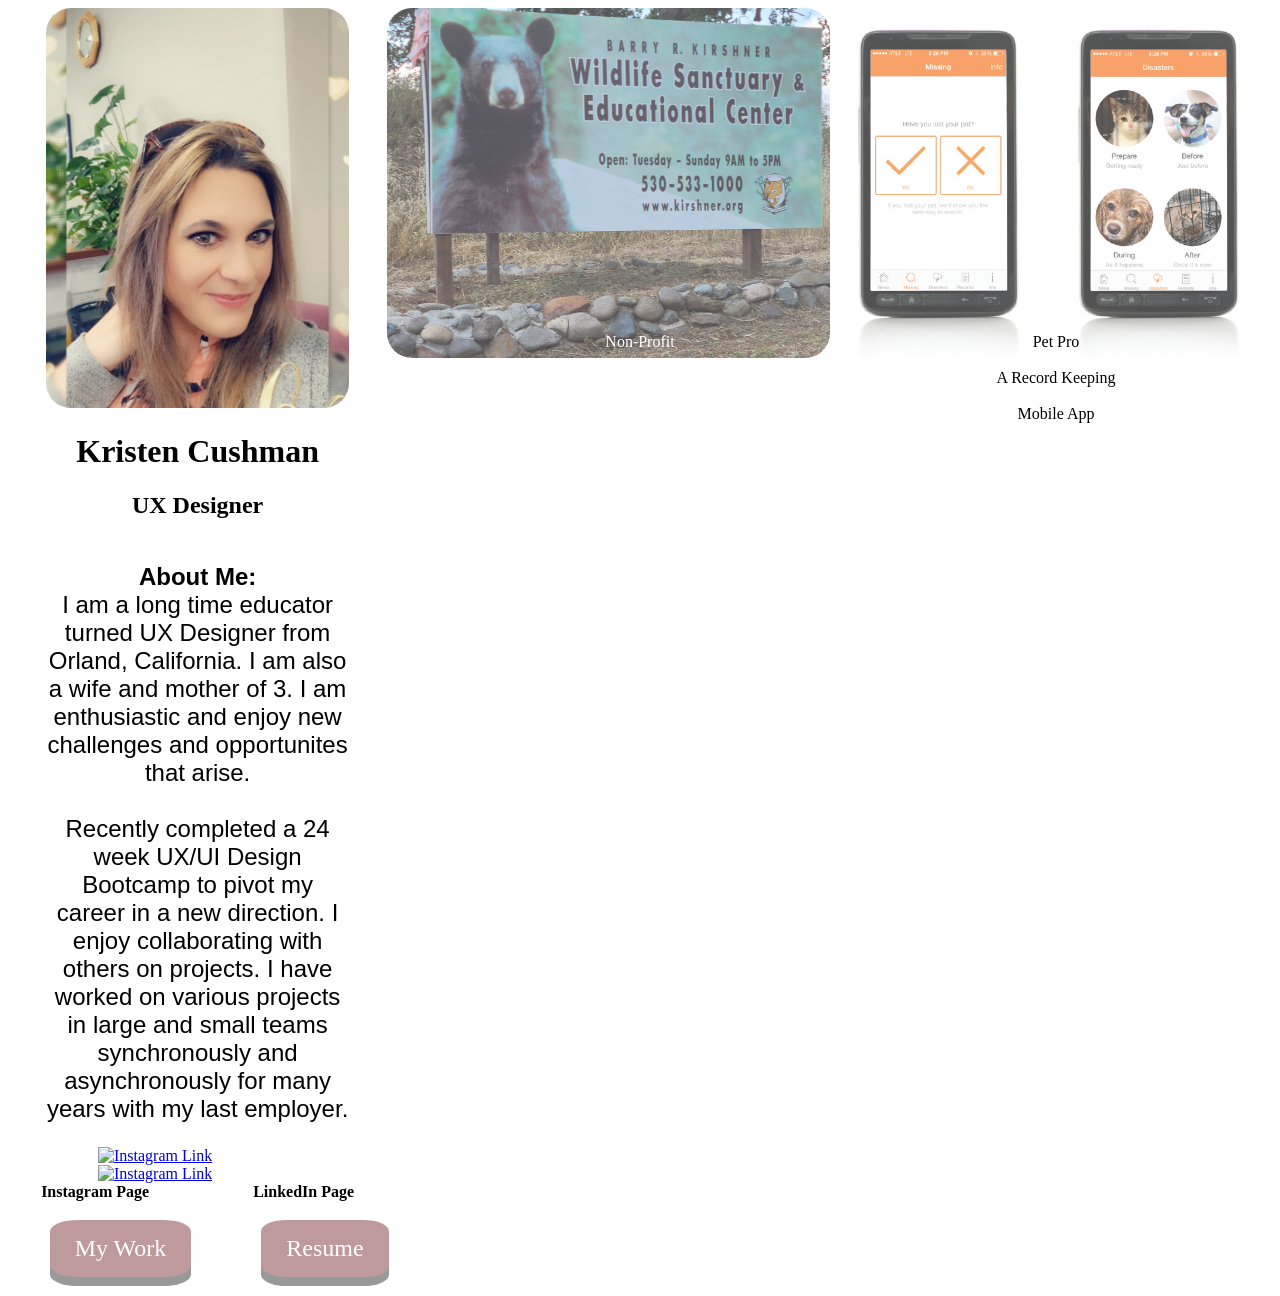
==== index.html @ aace5e81 "jquery event listener-not yet" ====
<!DOCTYPE html>
<html>
<head>
	
<link rel="preconnect" href="https://fonts.googleapis.com">
<link rel="preconnect" href="https://fonts.gstatic.com" crossorigin>
<link href="https://fonts.googleapis.com/css2?family=Arimo:ital@1&family=Kdam+Thmor+Pro&family=Kite+One&family=Lato:ital,wght@1,300&family=Oswald:wght@500&family=Roboto+Slab:wght@200&family=Source+Serif+4:opsz,wght@8..60,300&display=swap" rel="stylesheet">	<link rel="stylesheet" href="CSS/homepage-styles.css">
</head>

<body>
	<script src="js/index.js"></script>
	<sec>
		
		<div class="sidebarSection">
			<div class="imageSidebar">
				<img id="mypic" src="images/mepic.jpg" alt="profile-picture">
				<h1>Kristen Cushman</h1>
				<h2>UX Designer</h2>
			</div>
			<div id="rightContent">
				<p><b>About Me:</b><br>
				I am a long time educator turned UX Designer from Orland, California. I am also a wife and mother of 3. I am enthusiastic and enjoy new challenges and opportunites that arise. <br><br>
				Recently completed a 24 week UX/UI Design Bootcamp to pivot my career in a new direction.  I enjoy collaborating with others on projects.  I have worked on various projects in large and small teams synchronously and asynchronously for many years with my last employer.</p>
			</div>
			<div>
				<a href="https://www.instagram.com/k.cushman39/"><img id="media" src="https://upload.wikimedia.org/wikipedia/commons/thumb/a/a5/Instagram_icon.png/900px-Instagram_icon.png?20200512141346" alt="Instagram Link"></a> &nbsp;&nbsp;&nbsp;&nbsp;&nbsp;&nbsp;&nbsp;&nbsp;&nbsp;&nbsp;&nbsp;&nbsp;&nbsp;&nbsp;&nbsp;&nbsp;&nbsp;&nbsp;&nbsp;&nbsp;&nbsp;&nbsp;&nbsp;&nbsp;&nbsp;&nbsp;&nbsp;&nbsp;&nbsp;&nbsp;&nbsp;&nbsp;&nbsp;&nbsp;&nbsp;&nbsp;&nbsp;&nbsp;<!--link to instagram page-->
				<a href="https://www.linkedin.com/in/kristen-cushman-410895236?lipi=urn%3Ali%3Apage%3Ad_flagship3_profile_view_base_contact_details%3BlLgEe5DuSpuYx0Uw%2FM4%2BTw%3D%3D"><img id="media" src="https://s.yimg.com/fz/api/res/1.2/oPmnuoHGZwDmud64pDGAcQ--~C/YXBwaWQ9c3JjaGRkO2ZpPWZpdDtoPTI0MDtxPTgwO3c9MjQw/https://s.yimg.com/zb/imgv1/051c505f-dc29-3303-81b2-5828c6e3b2e2/t_500x300" alt="Instagram Link"></a> <!--link to instagram page-->
			</div>
			
			<div class="socialMedia">
				<div class="socialMediaContent"></div>

					<div class="links"><b>Instagram Page</b></div> &nbsp;&nbsp;&nbsp;&nbsp;&nbsp;&nbsp;&nbsp;&nbsp;&nbsp;&nbsp;&nbsp;&nbsp;&nbsp;&nbsp;&nbsp;&nbsp;&nbsp;&nbsp;&nbsp;&nbsp;&nbsp;&nbsp;&nbsp;&nbsp;
					<a href="https://www.instagram.com/k.cushman39/"></a>
					<div class="links"><b>LinkedIn Page</b></div>
						
				</div>
				<div class= "button">My Work</div> &nbsp; &nbsp;&nbsp;&nbsp;&nbsp; <!--link to projects-->
				<div class="button">Resume</div> <!--link to resume-->
				
			</div>
		</div>
	</sec>
	<sec>
		<div class="portfolioProjects">
			<div class="projectBloc">
				<img id="kirshersPic" src="images/kirshers.jpg" alt="image-of-a-bear">
				<div class="centered1 centered">Non-Profit</div>
				<div class="centered2 centered">Kirshner's Wildlife Sanctuary </div>
				<div class="centered3 centered"> Web Redesign</div>
			</div>
			<div class="projectBloc">
				<img id="mobile" src="images/mobile.png" alt="mobile-application">
				 <div class="centered4 centered">Pet Pro</div>
				 <div class="centered5 centered">A Record Keeping </div>
				 <div class="centered6 centered"> Mobile App</div>
			</div>
		</div>
		<!--<div class="portfolioProjects">
			<div class="projectBloc">
				<img id="kirshersPic" src="images/kirshers.jpg" alt="image-of-a-bear">
				<p>Non-Profit Kirshner's Wildlife Sanctuary Web Redesign</p>
			</div>
			<div class="projectBloc">
				<img id="mobile" src="images/mobile.png" alt="mobile-application">
			 	<p>Pet Pro A Record Keeping Mobile App</p>
			</div>
		</div>-->
	</sec>
<br>

</body>

</html>
---- CSS/homepage-styles.css ----
/*Homepage-styles*/

#heart {
    width: 5%;
    height: auto;
}

#mypic {
    width: 80%;
    height: 400px;
    object-fit: cover;
    border-radius: 25px;
}

.sidebarSection {
     column-gap: normal;
    }

#kirshersPic {
    width: 100%;
    height: 350px;
    object-fit: cover;
    opacity: .7;
    border-radius: 25px;
}

.portfolioProjects{
    column-gap: normal;
}
.centered {
    font-family: "Lucida Handwriting"; 
}

.centered1 {
    position: absolute;
    top: 38%;
    left: 50%;
    transform: translate(-50%, -50%);
    margin-bottom: 25%;
    color: white;
    padding: 1%;
}

.centered2 {
    position: absolute;
    top: 42%;
    left: 50%;
    transform: translate(-50%, -50%);
    margin-bottom: 25%;
    color: white;
    padding: 1%;
}

.centered3 {
    position: absolute;
    top: 46%;
    left: 50%;
    transform: translate(-50%, -50%);
    margin-bottom: 25%;
    color: white;
    padding: 1%;
}

#linkedIn {
    width: 5%;
    height: auto;
}

#containerGrid-1 {
    display: grid;
    flex-direction: row;
    grid-template-rows: 1fr 1fr;
    grid-template-columns: 1fr 1fr;
    grid-template-areas:
        "topRow""leftSidebar""rightContent";
   
}

#containerGrid-2 {
    display: grid;
    flex-direction: row;
    grid-template-rows: 1fr 1fr;
    grid-template-columns: 1fr 1fr;
    grid-template-areas:
        "topRow""leftSidebar""rightContent";
}

.flexContainer {
    display: flex;
}

#topRow {
    display: flex 100%;
    grid-area: topRow;
}

#leftSidebar {
    grid-area: leftSidebar 100%;
}

#rightContent {
    padding: 0px;
    width: 80%;
    display: flex;
    margin: auto;
    text-align: center;
    justify-content:center;
    font-size: 24px;
    font-family: 'Gill Sans', 'Gill Sans MT', Calibri, 'Trebuchet MS', sans-serif;

}

.sidebarSection {
    float: left;
    width: 30%;
}

.imageSidebar {
    font-family: "Lucida Handwriting";
    text-align: center;
}

.socialMedia {
    margin: auto;
    text-align: center;
}

.socialMediaContent {
    text-align-last:center;
    display: absolute;
    flex: 30%;
}
.links {
    border: none;
    text-align: center;
    text-decoration:wavy;
    display: inline-block;
    font-size: 16px; 
    position: relative;
    left: 0px;
    transition: transform .2s;
}
.links:hover {
        -ms-transform: scale(1.5); 
        -webkit-transform: scale(1.5);
        transform: scale(1.5);
}

#media {
    border: none;
    width: 13%;
    height: 13%;
    text-align: justify;
  
    display: inline block;
    justify-content: center;
    position: relative;
    left: 90px;
    cursor: pointer;
    transition: transform .2s;
    }

    #media:hover {box-shadow:10px 10px 5px #666;
        -ms-transform: scale(1.5);
    -webkit-transform: scale(1.5); 
    transform: scale(1.5);
    }
      
    #media:active {
        background-color: #D5BFB2;
        transform: translateY(4px);
    }
    

.button {
    margin: auto;
    background-color: #BE9A9C; 
    border: none;
    color: white;
    padding: 15px 25px;
    text-align: center;
    text-decoration:wavy;
    display: inline-block;
    font-size: 16px; 
    border-radius: 20%;
    position: relative;
    left: 6%;
}
.button {
    margin: 5%;
    display: inline-block;
    padding: 15px 25px;
    font-size: 24px;
    cursor: pointer;
    text-align: center;
    text-decoration: none;
    outline: none;
    color: #fff;
    background-color: #BE9A9C; 
    border: none;
    order-radius: 25px;
    box-shadow: 0 9px #999;
}
      
    .button:hover {background-color:#D5BFB2}
      
    .button:active {
        background-color: #D5BFB2;
        box-shadow: 0 5px #666;
        transform: translateY(4px);
}

.portfolioProjects {
    width: 70%;
    float: left;
    display: flex;
}

.projectBloc {
    width: 30%;
    height: 30%;
    flex: 50%;
    border-radius: 25%;
    }

    .centered4 {
        position: absolute;
        top: 38%;
        left: 82.5%;
        transform: translate(-50%, -50%);
        margin-bottom: 25%;
        color: black;
        padding: 1%;
    }
    
    .centered5 {
        position: absolute;
        top: 42%;
        left: 82.5%;
        transform: translate(-50%, -50%);
        margin-bottom: 25%;
        color: black;
        padding: 1%;
    }
    
    .centered6 {
        position: absolute;
        top: 46%;
        left: 82.5%;
        transform: translate(-50%, -50%);
        margin-bottom: 25%;
        color: black;
        padding: 1%;
}

#mobile {
    width: 100%;
    height: 350px;
    object-fit: cover;
    display: flex;
    margin: auto;
    text-align: center;
    justify-content:center;
    font-family: "Lucida Handwriting";
    opacity: .7;
    margin: .5;
    }




 @media screen and (max-width: 600px) 
    {
        .flex-container {
          flex-direction: column;
        } 
    }
    
    


/*head {
    background-image: url(../images/mepic.jpg);
    height: 250px;
    max-height: 500px;
    background-size: cover;
    background-repeat: no-repeat;
    background-position: bottom;


    background-color: E5E5E5;
    font-size: larger;
    font-family: Verdana, Geneva, Tahoma, sans-serif;
    position: left;
}
body {
    background-color: E5E5E5;

    color: #353738;
    font-size: 16px;
    font-family: 'Segoe UI', Tahoma, Geneva, Verdana, sans-serif;    text-align: left;
    margin: 5%;

    #mypic {
        height: 250px;
        max-height: 500px;
        background-size: cover;
        background-repeat: no-repeat;
        background-position: bottom;
        size: 25%;  
        position: :left;
        padding: auto;
    }

    .containerGrid {
        display: grid;
        grid-template-rows: 1fr 1fr 1fr;
        grid-template-columns: 1fr 1fr;
        grid-template-areas: "topRow leftSidebar rightContent";
        height: 500px
    }
    .topRow {
        grid-area: topRow;
    }
    .leftSidebar {
        grid-area: leftSidebar
    }
    .rightContent {
        grid-area: rightContent;
    }

    #kirshersPic {
        width: 35px !important;
       object-fit: cover;
        height: 1%;
}
    
    #mobile {
        float: left;
        size 15%}
        
    #linkedIn {
        size: 15%;
    }
}
*/
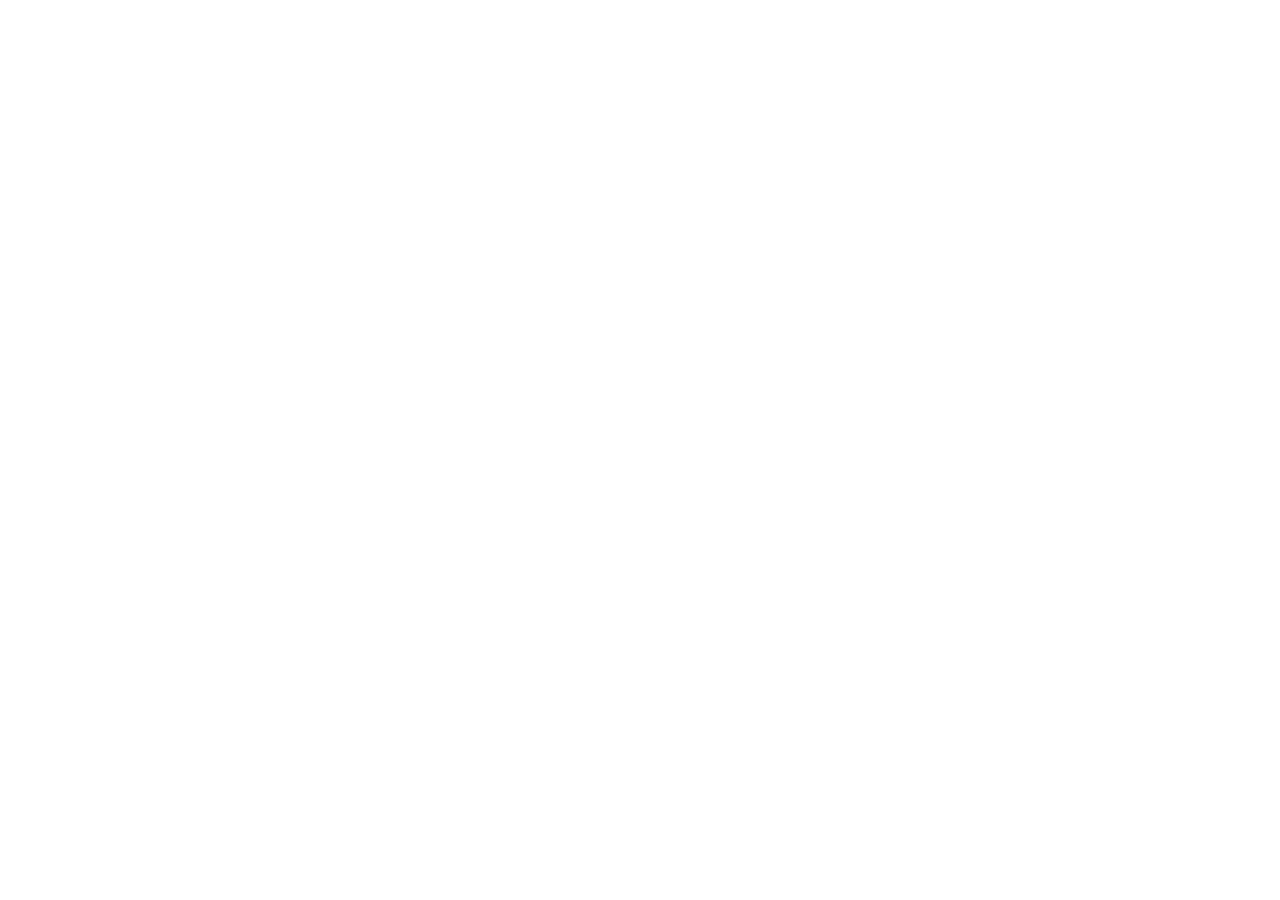
==== commit 13ec00d3: "troubleshooting working on it" ====
--- a/index.html
+++ b/index.html
@@ -5,10 +5,10 @@
 <link rel="preconnect" href="https://fonts.googleapis.com">
 <link rel="preconnect" href="https://fonts.gstatic.com" crossorigin>
 <link href="https://fonts.googleapis.com/css2?family=Arimo:ital@1&family=Kdam+Thmor+Pro&family=Kite+One&family=Lato:ital,wght@1,300&family=Oswald:wght@500&family=Roboto+Slab:wght@200&family=Source+Serif+4:opsz,wght@8..60,300&display=swap" rel="stylesheet">	<link rel="stylesheet" href="CSS/homepage-styles.css">
+
 </head>
 
 <body>
-	<script src="js/index.js"></script>
 	<sec>
 		
 		<div class="sidebarSection">
@@ -35,7 +35,7 @@
 					<div class="links"><b>LinkedIn Page</b></div>
 						
 				</div>
-				<div class= "button">My Work</div> &nbsp; &nbsp;&nbsp;&nbsp;&nbsp; <!--link to projects-->
+				<div class= "button btn1">My Work</div> &nbsp; &nbsp;&nbsp;&nbsp;&nbsp; <!--link to projects-->
 				<div class="button">Resume</div> <!--link to resume-->
 				
 			</div>
@@ -68,7 +68,8 @@
 		</div>-->
 	</sec>
 <br>
-
+<script src="https://code.jquery.com/jquery-3.6.0.min.js" integrity="sha256-/xUj+3OJU5yExlq6GSYGSHk7tPXikynS7ogEvDej/m4=" crossorigin="anonymous"></script>
+<script src="./index.js"></script>
 </body>
 
 </html>
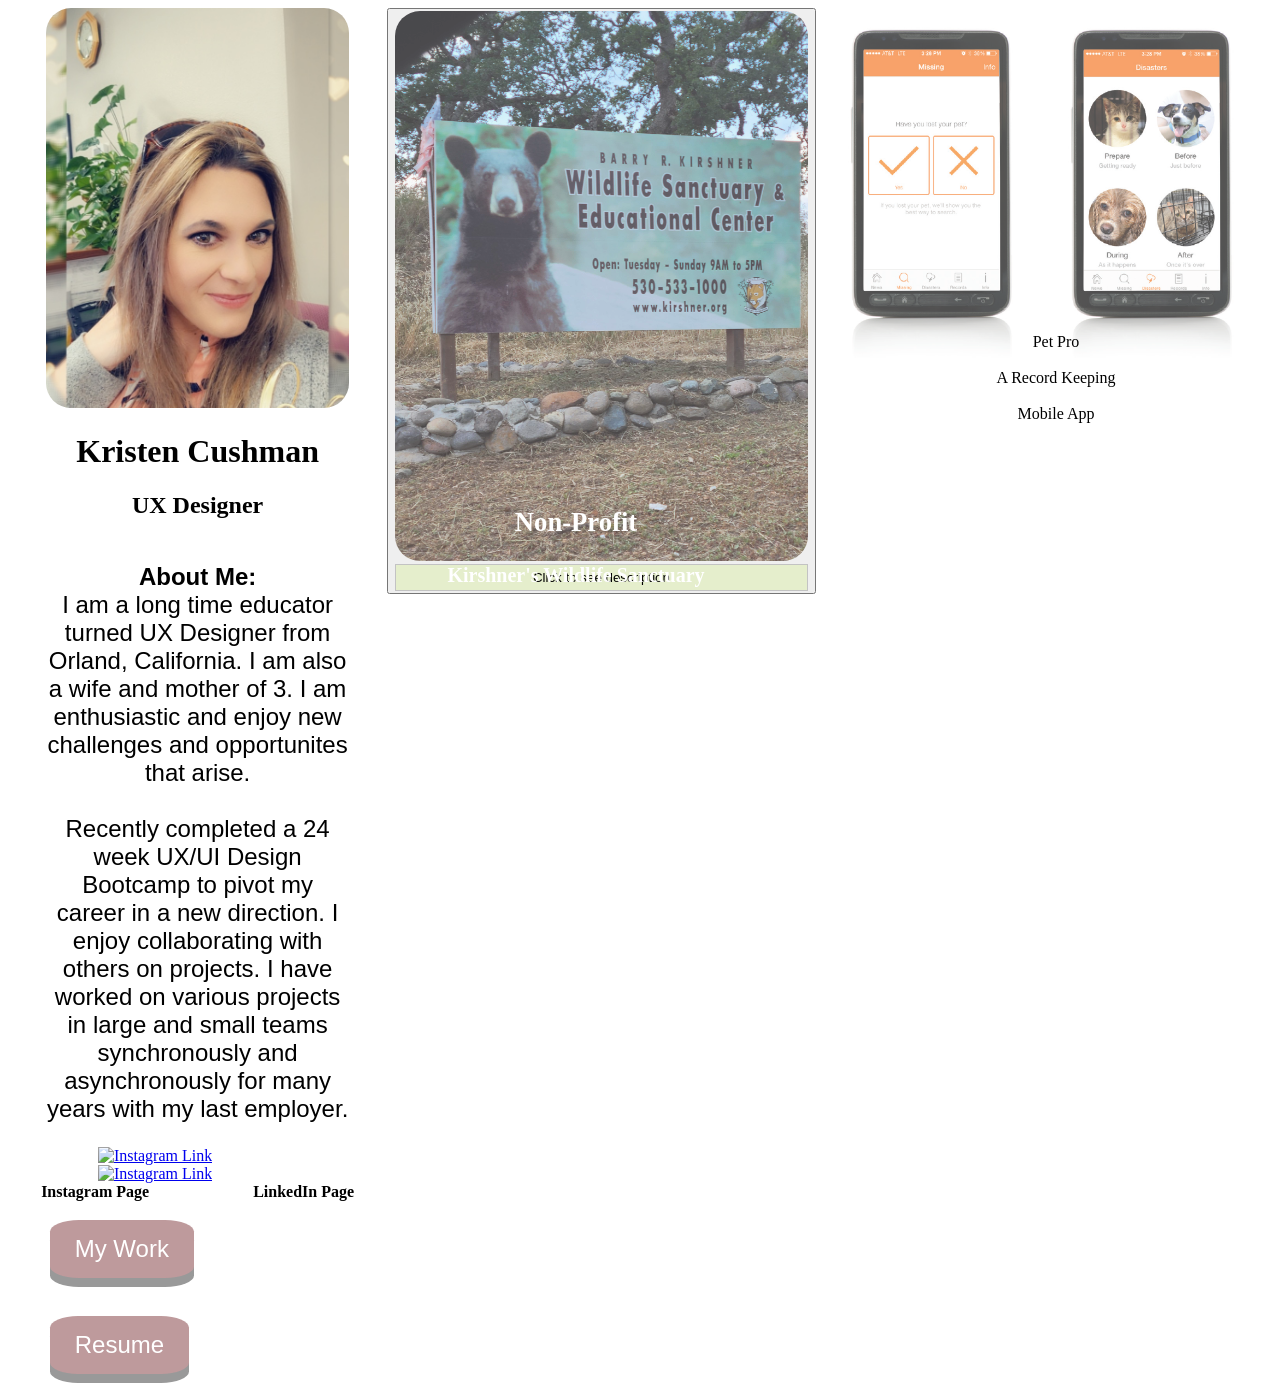
==== commit ac114301: "added an event listener kirshner's button slides down" ====
--- a/index.html
+++ b/index.html
@@ -5,7 +5,27 @@
 <link rel="preconnect" href="https://fonts.googleapis.com">
 <link rel="preconnect" href="https://fonts.gstatic.com" crossorigin>
 <link href="https://fonts.googleapis.com/css2?family=Arimo:ital@1&family=Kdam+Thmor+Pro&family=Kite+One&family=Lato:ital,wght@1,300&family=Oswald:wght@500&family=Roboto+Slab:wght@200&family=Source+Serif+4:opsz,wght@8..60,300&display=swap" rel="stylesheet">	<link rel="stylesheet" href="CSS/homepage-styles.css">
+<script src="https://ajax.googleapis.com/ajax/libs/jquery/3.6.0/jquery.min.js"></script>
+<script> 
+$(document).ready(function(){
+  $("#flip").click(function(){
+    $("#panel").slideDown("slow");
+  });
+});
+</script>
+<style> 
+#panel, #flip {
+  padding: 5px;
+  text-align: center;
+  background-color: #e5eecc;
+  border: solid 1px #c3c3c3;
+}
 
+#panel {
+  padding: 50px;
+  display: none;
+}
+</style>
 </head>
 
 <body>
@@ -35,20 +55,47 @@
 					<div class="links"><b>LinkedIn Page</b></div>
 						
 				</div>
-				<div class= "button btn1">My Work</div> &nbsp; &nbsp;&nbsp;&nbsp;&nbsp; <!--link to projects-->
-				<div class="button">Resume</div> <!--link to resume-->
+				<button class= "button btn1">My Work</button> &nbsp; &nbsp;&nbsp;&nbsp;&nbsp; <!--link to projects-->
+				<button class="button second">Resume</button> <!--link to resume-->
 				
 			</div>
 		</div>
 	</sec>
 	<sec>
 		<div class="portfolioProjects">
-			<div class="projectBloc">
+			<button>
 				<img id="kirshersPic" src="images/kirshers.jpg" alt="image-of-a-bear">
-				<div class="centered1 centered">Non-Profit</div>
-				<div class="centered2 centered">Kirshner's Wildlife Sanctuary </div>
-				<div class="centered3 centered"> Web Redesign</div>
-			</div>
+				<div class="centered1 centered"><h1>Non-Profit</h1></div>
+				<div class="centered2 centered"><h2>Kirshner's Wildlife Sanctuary</h2> </div>
+				<div class="centered3 centered"><h3>Web Redesign</h3></div>
+				<div id="flip">Click to see description</div>
+				<div id="panel">Kirshner's website redesign was a <br>group project designed to identify 
+					issues with the<br> current website and identify key components to make<br> user experiences 
+					more inviting and userfriendly</div>
+
+			</button>
+			<script src="https://ajax.googleapis.com/ajax/libs/jquery/3.6.0/jquery.min.js"></script>
+<script> 
+$(document).ready(function(){
+  $(".projectBloc").click(function(){
+    $(".projectBloc").slideDown("slow");
+  });
+});
+</script>
+<style> 
+
+#panel, #flip {
+  padding: 5px;
+  text-align: center;
+  background-color: #e5eecc;
+  border: solid 1px #c3c3c3;
+}
+
+#panel {
+  padding: 50px;
+  display: none;
+}
+</style>
 			<div class="projectBloc">
 				<img id="mobile" src="images/mobile.png" alt="mobile-application">
 				 <div class="centered4 centered">Pet Pro</div>
@@ -68,6 +115,7 @@
 		</div>-->
 	</sec>
 <br>
+<script src="https://ajax.googleapis.com/ajax/libs/jquery/3.6.0/jquery.min.js"></script>
 <script src="https://code.jquery.com/jquery-3.6.0.min.js" integrity="sha256-/xUj+3OJU5yExlq6GSYGSHk7tPXikynS7ogEvDej/m4=" crossorigin="anonymous"></script>
 <script src="./index.js"></script>
 </body>
--- a/CSS/homepage-styles.css
+++ b/CSS/homepage-styles.css
@@ -18,12 +18,14 @@
 
 #kirshersPic {
     width: 100%;
-    height: 350px;
+    height: 550px;
     object-fit: cover;
     opacity: .7;
     border-radius: 25px;
 }
-
+.button {
+    border-radius: 25px;
+}
 .portfolioProjects{
     column-gap: normal;
 }
@@ -33,8 +35,8 @@
 
 .centered1 {
     position: absolute;
-    top: 38%;
-    left: 50%;
+    top: 58%;
+    left: 45%;
     transform: translate(-50%, -50%);
     margin-bottom: 25%;
     color: white;
@@ -43,18 +45,19 @@
 
 .centered2 {
     position: absolute;
-    top: 42%;
-    left: 50%;
+    top: 64%;
+    left: 45%;
     transform: translate(-50%, -50%);
     margin-bottom: 25%;
     color: white;
     padding: 1%;
+    
 }
 
 .centered3 {
     position: absolute;
-    top: 46%;
-    left: 50%;
+    top: 68%;
+    left: 45%;
     transform: translate(-50%, -50%);
     margin-bottom: 25%;
     color: white;
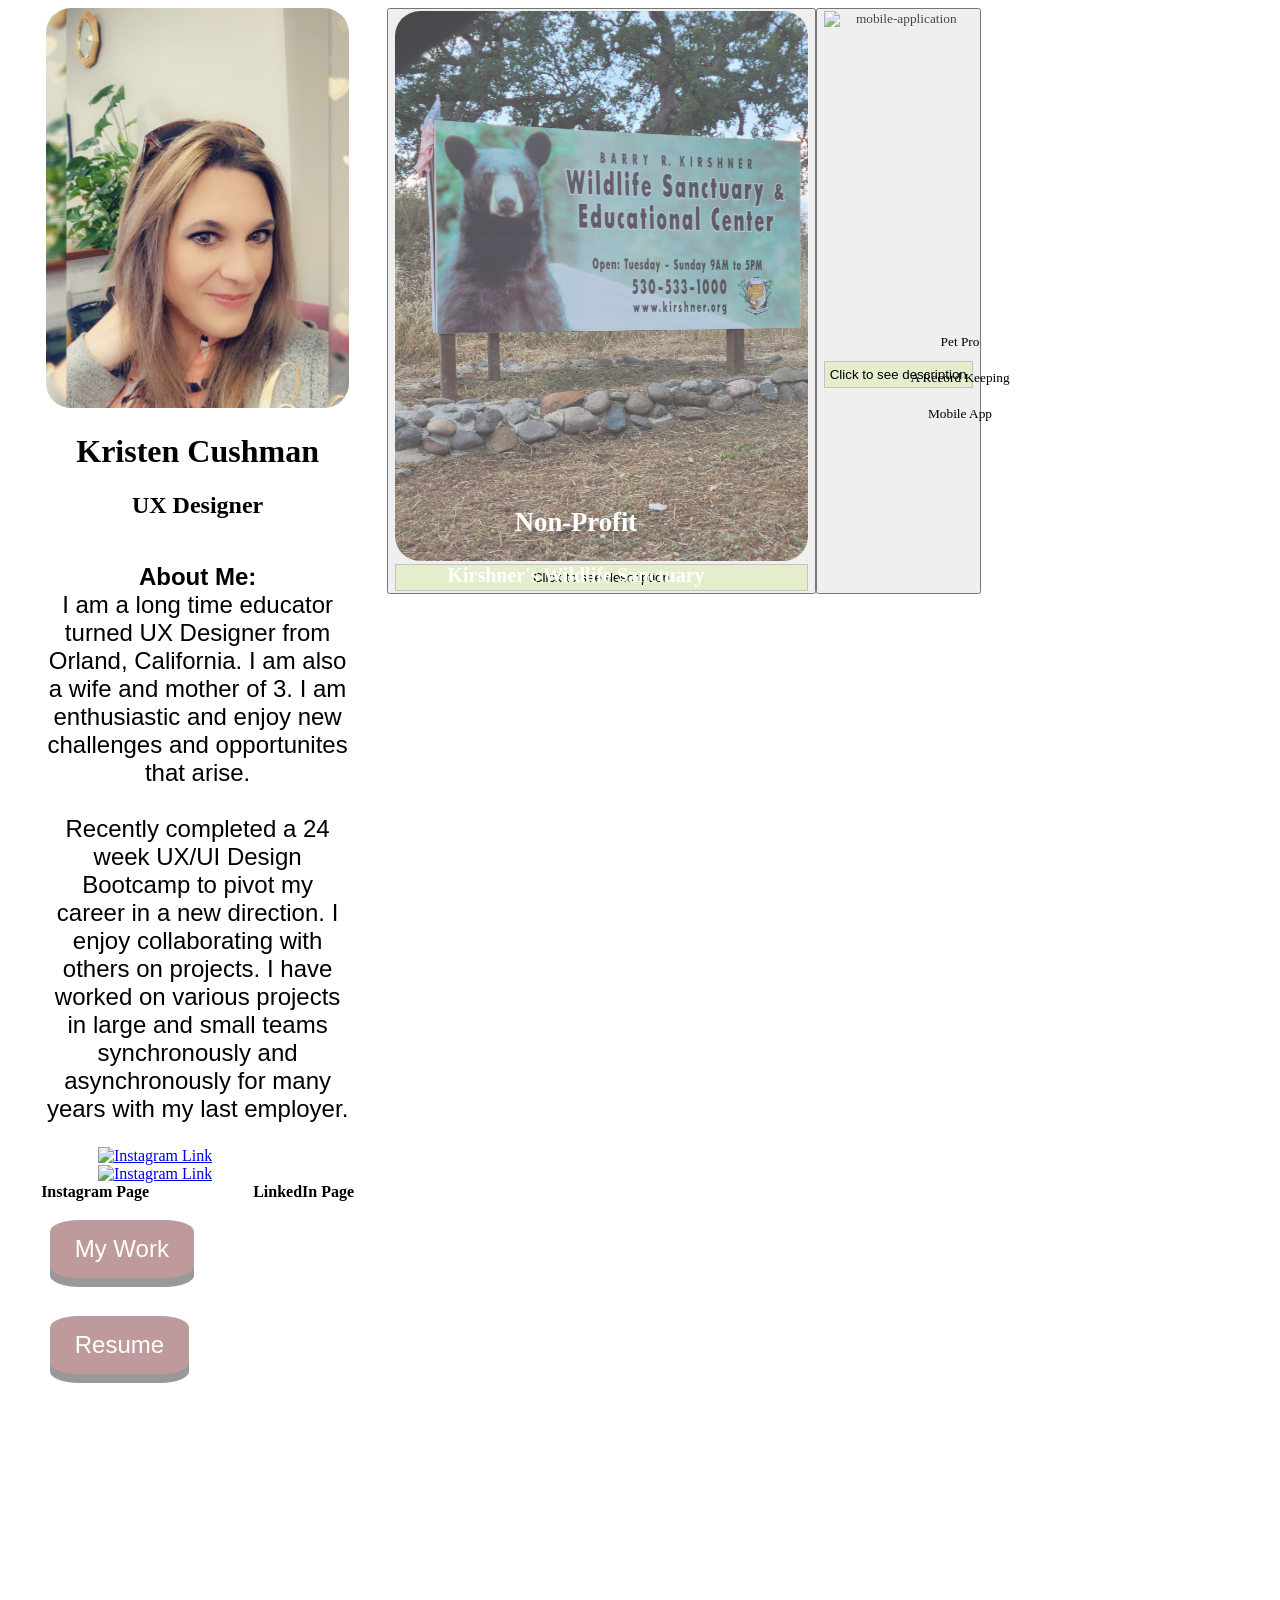
==== commit e6b5365a: "analytics added analytics" ====
--- a/index.html
+++ b/index.html
@@ -1,36 +1,50 @@
 <!DOCTYPE html>
 <html>
+
 <head>
-	
-<link rel="preconnect" href="https://fonts.googleapis.com">
-<link rel="preconnect" href="https://fonts.gstatic.com" crossorigin>
-<link href="https://fonts.googleapis.com/css2?family=Arimo:ital@1&family=Kdam+Thmor+Pro&family=Kite+One&family=Lato:ital,wght@1,300&family=Oswald:wght@500&family=Roboto+Slab:wght@200&family=Source+Serif+4:opsz,wght@8..60,300&display=swap" rel="stylesheet">	<link rel="stylesheet" href="CSS/homepage-styles.css">
-<script src="https://ajax.googleapis.com/ajax/libs/jquery/3.6.0/jquery.min.js"></script>
-<script> 
-$(document).ready(function(){
-  $("#flip").click(function(){
-    $("#panel").slideDown("slow");
-  });
-});
+
+	<link rel="preconnect" href="https://fonts.googleapis.com">
+	<link rel="preconnect" href="https://fonts.gstatic.com" crossorigin>
+	<link
+		href="https://fonts.googleapis.com/css2?family=Arimo:ital@1&family=Kdam+Thmor+Pro&family=Kite+One&family=Lato:ital,wght@1,300&family=Oswald:wght@500&family=Roboto+Slab:wght@200&family=Source+Serif+4:opsz,wght@8..60,300&display=swap"
+		rel="stylesheet">
+	<link rel="stylesheet" href="CSS/homepage-styles.css">
+	<script src="https://ajax.googleapis.com/ajax/libs/jquery/3.6.0/jquery.min.js"></script>
+	<script>
+		$(document).ready(function () {
+			$("#flip").click(function () {
+				$("#panel").slideDown("slow");
+			});
+		});
+	</script>
+	<style>
+		#panel,
+		#flip {
+			padding: 5px;
+			text-align: center;
+			background-color: #D8C8BB;
+			border: solid 1px #D8C8BB;
+		}
+
+		#panel {
+			padding: 50px;
+			display: none;
+		}
+	</style>
+	<!-- Global site tag (gtag.js) - Google Analytics -->
+<script async src="https://www.googletagmanager.com/gtag/js?id=G-TWSXWBTKZ4"></script>
+<script>
+  window.dataLayer = window.dataLayer || [];
+  function gtag(){dataLayer.push(arguments);}
+  gtag('js', new Date());
+
+  gtag('config', 'G-TWSXWBTKZ4');
 </script>
-<style> 
-#panel, #flip {
-  padding: 5px;
-  text-align: center;
-  background-color: #e5eecc;
-  border: solid 1px #c3c3c3;
-}
-
-#panel {
-  padding: 50px;
-  display: none;
-}
-</style>
 </head>
 
 <body>
 	<sec>
-		
+
 		<div class="sidebarSection">
 			<div class="imageSidebar">
 				<img id="mypic" src="images/mepic.jpg" alt="profile-picture">
@@ -39,69 +53,140 @@
 			</div>
 			<div id="rightContent">
 				<p><b>About Me:</b><br>
-				I am a long time educator turned UX Designer from Orland, California. I am also a wife and mother of 3. I am enthusiastic and enjoy new challenges and opportunites that arise. <br><br>
-				Recently completed a 24 week UX/UI Design Bootcamp to pivot my career in a new direction.  I enjoy collaborating with others on projects.  I have worked on various projects in large and small teams synchronously and asynchronously for many years with my last employer.</p>
+					I am a long time educator turned UX Designer from Orland, California. I am also a wife and mother of
+					3. I am enthusiastic and enjoy new challenges and opportunites that arise. <br><br>
+					Recently completed a 24 week UX/UI Design Bootcamp to pivot my career in a new direction. I enjoy
+					collaborating with others on projects. I have worked on various projects in large and small teams
+					synchronously and asynchronously for many years with my last employer.</p>
 			</div>
 			<div>
-				<a href="https://www.instagram.com/k.cushman39/"><img id="media" src="https://upload.wikimedia.org/wikipedia/commons/thumb/a/a5/Instagram_icon.png/900px-Instagram_icon.png?20200512141346" alt="Instagram Link"></a> &nbsp;&nbsp;&nbsp;&nbsp;&nbsp;&nbsp;&nbsp;&nbsp;&nbsp;&nbsp;&nbsp;&nbsp;&nbsp;&nbsp;&nbsp;&nbsp;&nbsp;&nbsp;&nbsp;&nbsp;&nbsp;&nbsp;&nbsp;&nbsp;&nbsp;&nbsp;&nbsp;&nbsp;&nbsp;&nbsp;&nbsp;&nbsp;&nbsp;&nbsp;&nbsp;&nbsp;&nbsp;&nbsp;<!--link to instagram page-->
-				<a href="https://www.linkedin.com/in/kristen-cushman-410895236?lipi=urn%3Ali%3Apage%3Ad_flagship3_profile_view_base_contact_details%3BlLgEe5DuSpuYx0Uw%2FM4%2BTw%3D%3D"><img id="media" src="https://s.yimg.com/fz/api/res/1.2/oPmnuoHGZwDmud64pDGAcQ--~C/YXBwaWQ9c3JjaGRkO2ZpPWZpdDtoPTI0MDtxPTgwO3c9MjQw/https://s.yimg.com/zb/imgv1/051c505f-dc29-3303-81b2-5828c6e3b2e2/t_500x300" alt="Instagram Link"></a> <!--link to instagram page-->
-			</div>
-			
+				<a href="https://www.instagram.com/k.cushman39/"><img id="media"
+						src="https://upload.wikimedia.org/wikipedia/commons/thumb/a/a5/Instagram_icon.png/900px-Instagram_icon.png?20200512141346"
+						alt="Instagram Link"></a>
+				&nbsp;&nbsp;&nbsp;&nbsp;&nbsp;&nbsp;&nbsp;&nbsp;&nbsp;&nbsp;&nbsp;&nbsp;&nbsp;&nbsp;&nbsp;&nbsp;&nbsp;&nbsp;&nbsp;&nbsp;&nbsp;&nbsp;&nbsp;&nbsp;&nbsp;&nbsp;&nbsp;&nbsp;&nbsp;&nbsp;&nbsp;&nbsp;&nbsp;&nbsp;&nbsp;&nbsp;&nbsp;&nbsp;
+				<!--link to instagram page-->
+				<a
+					href="https://www.linkedin.com/in/kristen-cushman-410895236?lipi=urn%3Ali%3Apage%3Ad_flagship3_profile_view_base_contact_details%3BlLgEe5DuSpuYx0Uw%2FM4%2BTw%3D%3D"><img
+						id="media"
+						src="https://s.yimg.com/fz/api/res/1.2/oPmnuoHGZwDmud64pDGAcQ--~C/YXBwaWQ9c3JjaGRkO2ZpPWZpdDtoPTI0MDtxPTgwO3c9MjQw/https://s.yimg.com/zb/imgv1/051c505f-dc29-3303-81b2-5828c6e3b2e2/t_500x300"
+						alt="Instagram Link"></a>
+				<!--link to instagram page-->
+			</div>
+
 			<div class="socialMedia">
 				<div class="socialMediaContent"></div>
 
-					<div class="links"><b>Instagram Page</b></div> &nbsp;&nbsp;&nbsp;&nbsp;&nbsp;&nbsp;&nbsp;&nbsp;&nbsp;&nbsp;&nbsp;&nbsp;&nbsp;&nbsp;&nbsp;&nbsp;&nbsp;&nbsp;&nbsp;&nbsp;&nbsp;&nbsp;&nbsp;&nbsp;
-					<a href="https://www.instagram.com/k.cushman39/"></a>
-					<div class="links"><b>LinkedIn Page</b></div>
-						
-				</div>
-				<button class= "button btn1">My Work</button> &nbsp; &nbsp;&nbsp;&nbsp;&nbsp; <!--link to projects-->
-				<button class="button second">Resume</button> <!--link to resume-->
-				
-			</div>
+				<div class="links"><b>Instagram Page</b></div>
+				&nbsp;&nbsp;&nbsp;&nbsp;&nbsp;&nbsp;&nbsp;&nbsp;&nbsp;&nbsp;&nbsp;&nbsp;&nbsp;&nbsp;&nbsp;&nbsp;&nbsp;&nbsp;&nbsp;&nbsp;&nbsp;&nbsp;&nbsp;&nbsp;
+				<a href="https://www.instagram.com/k.cushman39/"></a>
+				<div class="links"><b>LinkedIn Page</b></div>
+
+			</div>
+			<button class="button btn1">My Work</button> &nbsp; &nbsp;&nbsp;&nbsp;&nbsp;
+			<!--link to projects-->
+			<button class="button second">Resume</button>
+			<!--link to resume-->
+
+		</div>
 		</div>
 	</sec>
 	<sec>
 		<div class="portfolioProjects">
 			<button>
 				<img id="kirshersPic" src="images/kirshers.jpg" alt="image-of-a-bear">
-				<div class="centered1 centered"><h1>Non-Profit</h1></div>
-				<div class="centered2 centered"><h2>Kirshner's Wildlife Sanctuary</h2> </div>
-				<div class="centered3 centered"><h3>Web Redesign</h3></div>
+				<div class="centered1 centered">
+					<h1>Non-Profit</h1>
+				</div>
+				<div class="centered2 centered">
+					<h2>Kirshner's Wildlife Sanctuary</h2>
+				</div>
+				<div class="centered3 centered">
+					<h3>Web Redesign</h3>
+				</div>
 				<div id="flip">Click to see description</div>
-				<div id="panel">Kirshner's website redesign was a <br>group project designed to identify 
-					issues with the<br> current website and identify key components to make<br> user experiences 
+				<div id="panel">Kirshner's website redesign was a <br>group project designed to identify
+					issues with the<br> current website and identify key components to make<br> user experiences
 					more inviting and userfriendly</div>
 
 			</button>
 			<script src="https://ajax.googleapis.com/ajax/libs/jquery/3.6.0/jquery.min.js"></script>
-<script> 
-$(document).ready(function(){
-  $(".projectBloc").click(function(){
-    $(".projectBloc").slideDown("slow");
-  });
-});
-</script>
-<style> 
-
-#panel, #flip {
-  padding: 5px;
-  text-align: center;
-  background-color: #e5eecc;
-  border: solid 1px #c3c3c3;
-}
-
-#panel {
-  padding: 50px;
-  display: none;
-}
-</style>
-			<div class="projectBloc">
-				<img id="mobile" src="images/mobile.png" alt="mobile-application">
-				 <div class="centered4 centered">Pet Pro</div>
-				 <div class="centered5 centered">A Record Keeping </div>
-				 <div class="centered6 centered"> Mobile App</div>
-			</div>
+			<script>
+				$(document).ready(function () {
+					$(".projectBloc").click(function () {
+						$(".projectBloc").slideDown("slow");
+					});
+				});
+			</script>
+			<style>
+				#panel,
+				#flip {
+					padding: 5px;
+					text-align: center;
+					background-color: #e5eecc;
+					border: solid 1px #c3c3c3;
+				}
+
+				#panel {
+					padding: 50px;
+					display: none;
+				}
+			</style>
+			<button>
+				<div class="projectBloc">
+					<img id="mobile" src="./images/mobile_app.gif" alt="mobile-application">
+					<div class="centered4 centered">Pet Pro</div>
+					<div class="centered5 centered">A Record Keeping </div>
+					<div class="centered6 centered"> Mobile App</div>
+
+					<div id="flip">Click to see description</div>
+					<div id="panel">Pet Pro is a record keeping mobile app to help<br> clients keep better records of
+						their pet information and<br> reminds clients of pet appointments</div>
+
+			</button>
+			<script src="https://ajax.googleapis.com/ajax/libs/jquery/3.6.0/jquery.min.js"></script>
+			<script>
+				$(document).ready(function () {
+					$(".projectBloc").click(function () {
+						$(".projectBloc").slideDown("slow");
+					});
+				});
+			</script>
+			<style>
+				#panel,
+				#flip {
+					padding: 5px;
+					text-align: center;
+					background-color: #e5eecc;
+					border: solid 1px #c3c3c3;
+				}
+
+				#panel {
+					padding: 50px;
+					display: none;
+				}
+			</style>
+			<script>
+				$(document).ready(function () {
+					$(".projectBloc").click(function () {
+						$(".projectBloc").slideDown("slow");
+					});
+				});
+			</script>
+			<style>
+				#panel2,
+				#flip2 {
+					padding: 5px;
+					text-align: center;
+					background-color: #e5eecc;
+					border: solid 1px #c3c3c3;
+				}
+
+				#panel2 {
+					padding: 50px;
+					display: none;
+				}
+			</style>
+		</div>
 		</div>
 		<!--<div class="portfolioProjects">
 			<div class="projectBloc">
@@ -114,10 +199,11 @@
 			</div>
 		</div>-->
 	</sec>
-<br>
-<script src="https://ajax.googleapis.com/ajax/libs/jquery/3.6.0/jquery.min.js"></script>
-<script src="https://code.jquery.com/jquery-3.6.0.min.js" integrity="sha256-/xUj+3OJU5yExlq6GSYGSHk7tPXikynS7ogEvDej/m4=" crossorigin="anonymous"></script>
-<script src="./index.js"></script>
+	<br>
+	<script src="https://ajax.googleapis.com/ajax/libs/jquery/3.6.0/jquery.min.js"></script>
+	<script src="https://code.jquery.com/jquery-3.6.0.min.js"
+		integrity="sha256-/xUj+3OJU5yExlq6GSYGSHk7tPXikynS7ogEvDej/m4=" crossorigin="anonymous"></script>
+	<script src="./index.js"></script>
 </body>
 
 </html>
--- a/CSS/homepage-styles.css
+++ b/CSS/homepage-styles.css
@@ -220,16 +220,18 @@
 }
 
 .projectBloc {
-    width: 30%;
-    height: 30%;
-    flex: 50%;
+   position: center;
+    width: 100%;
+    height:450%;
+    flex: 40%;
     border-radius: 25%;
+    background-image: url(https://files.slack.com/files-pri/T02TFD1JT26-F03M6NX27V4/ezgif-4-654ff8cd70.gif);
     }
 
     .centered4 {
         position: absolute;
         top: 38%;
-        left: 82.5%;
+        left: 75%;
         transform: translate(-50%, -50%);
         margin-bottom: 25%;
         color: black;
@@ -239,7 +241,7 @@
     .centered5 {
         position: absolute;
         top: 42%;
-        left: 82.5%;
+        left: 75%;
         transform: translate(-50%, -50%);
         margin-bottom: 25%;
         color: black;
@@ -249,7 +251,7 @@
     .centered6 {
         position: absolute;
         top: 46%;
-        left: 82.5%;
+        left: 75%;
         transform: translate(-50%, -50%);
         margin-bottom: 25%;
         color: black;
@@ -267,6 +269,7 @@
     font-family: "Lucida Handwriting";
     opacity: .7;
     margin: .5;
+    background-image: url(https://files.slack.com/files-pri/T02TFD1JT26-F03M6NX27V4/ezgif-4-654ff8cd70.gif) 
     }
 
 
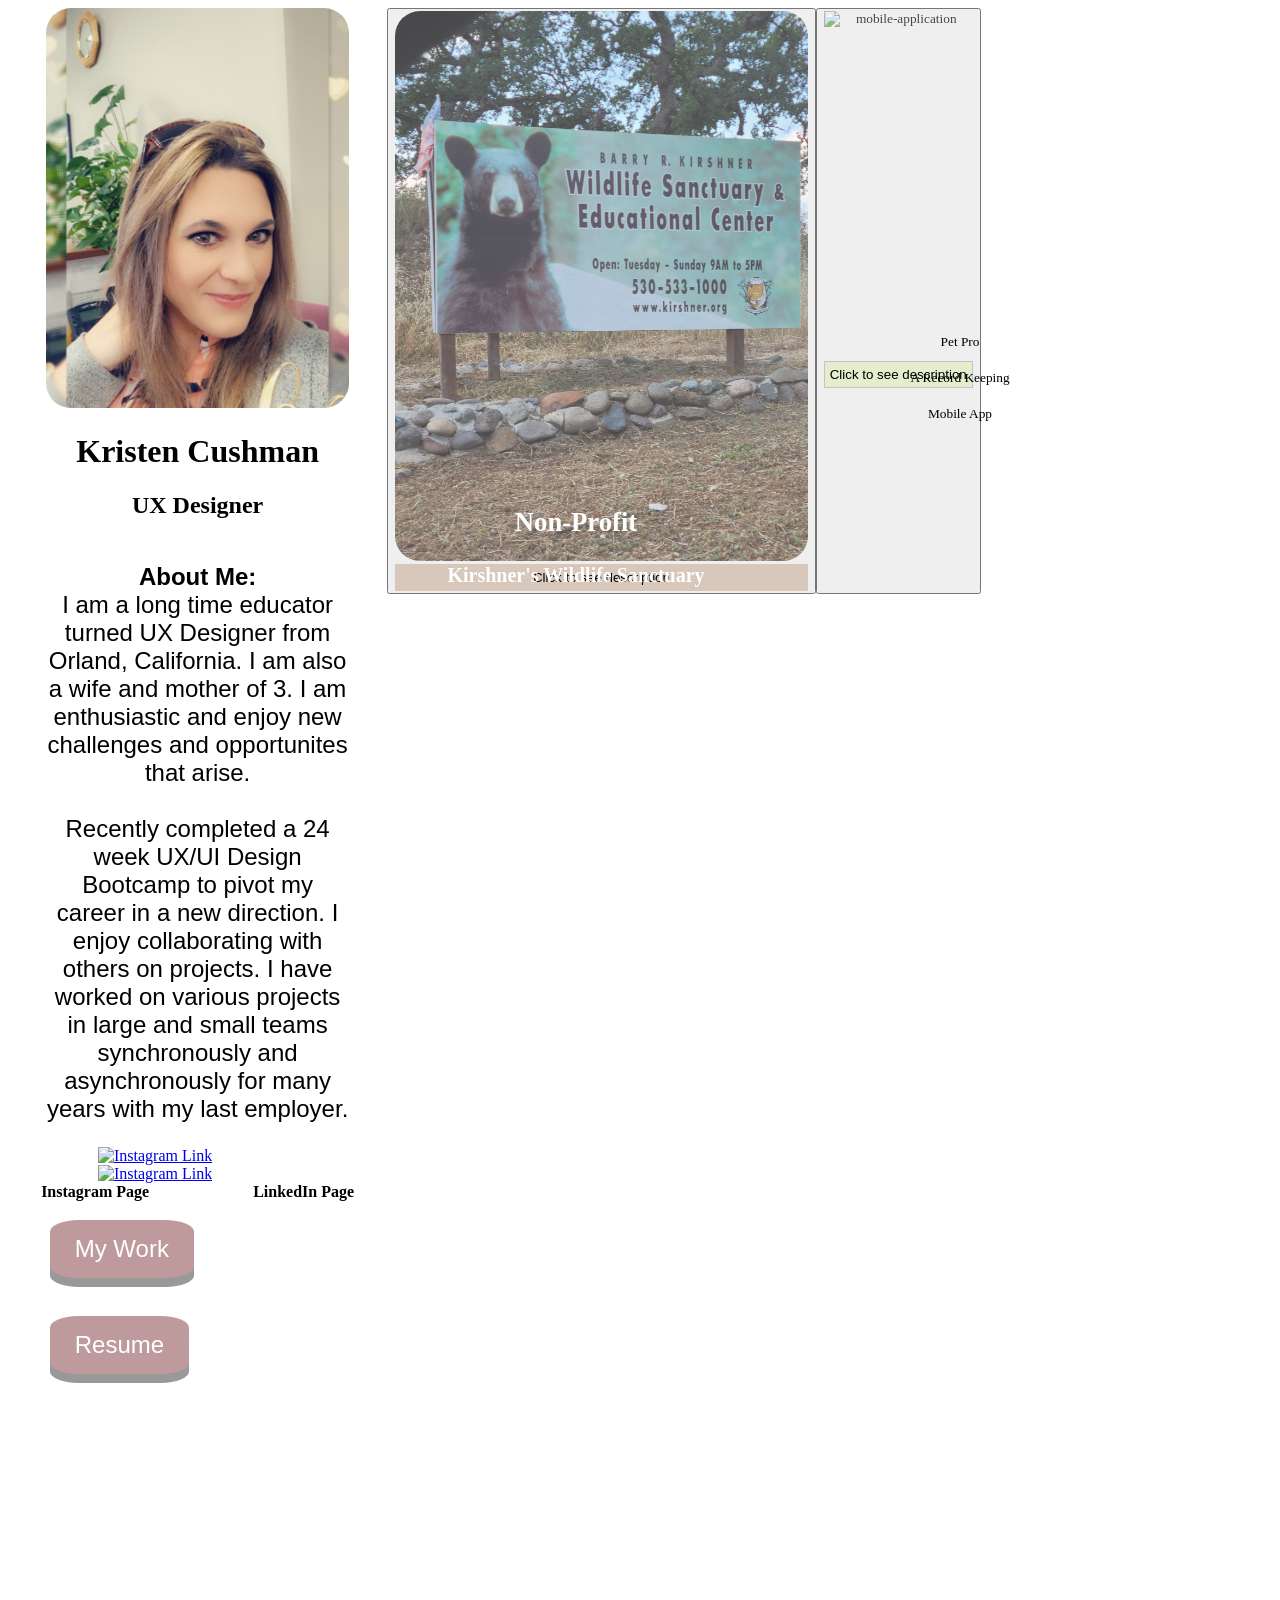
==== commit 5fcd5b78: "most up to date most up to date" ====
--- a/index.html
+++ b/index.html
@@ -10,36 +10,12 @@
 		rel="stylesheet">
 	<link rel="stylesheet" href="CSS/homepage-styles.css">
 	<script src="https://ajax.googleapis.com/ajax/libs/jquery/3.6.0/jquery.min.js"></script>
-	<script>
-		$(document).ready(function () {
-			$("#flip").click(function () {
-				$("#panel").slideDown("slow");
-			});
-		});
-	</script>
-	<style>
-		#panel,
-		#flip {
-			padding: 5px;
-			text-align: center;
-			background-color: #D8C8BB;
-			border: solid 1px #D8C8BB;
-		}
+	<script src="https://code.jquery.com/jquery-3.6.0.min.js"
+		integrity="sha256-/xUj+3OJU5yExlq6GSYGSHk7tPXikynS7ogEvDej/m4=" crossorigin="anonymous"></script>
 
-		#panel {
-			padding: 50px;
-			display: none;
-		}
-	</style>
 	<!-- Global site tag (gtag.js) - Google Analytics -->
-<script async src="https://www.googletagmanager.com/gtag/js?id=G-TWSXWBTKZ4"></script>
-<script>
-  window.dataLayer = window.dataLayer || [];
-  function gtag(){dataLayer.push(arguments);}
-  gtag('js', new Date());
+	<script async src="https://www.googletagmanager.com/gtag/js?id=G-TWSXWBTKZ4"></script>
 
-  gtag('config', 'G-TWSXWBTKZ4');
-</script>
 </head>
 
 <body>
@@ -109,28 +85,7 @@
 					more inviting and userfriendly</div>
 
 			</button>
-			<script src="https://ajax.googleapis.com/ajax/libs/jquery/3.6.0/jquery.min.js"></script>
-			<script>
-				$(document).ready(function () {
-					$(".projectBloc").click(function () {
-						$(".projectBloc").slideDown("slow");
-					});
-				});
-			</script>
-			<style>
-				#panel,
-				#flip {
-					padding: 5px;
-					text-align: center;
-					background-color: #e5eecc;
-					border: solid 1px #c3c3c3;
-				}
 
-				#panel {
-					padding: 50px;
-					display: none;
-				}
-			</style>
 			<button>
 				<div class="projectBloc">
 					<img id="mobile" src="./images/mobile_app.gif" alt="mobile-application">
@@ -138,55 +93,11 @@
 					<div class="centered5 centered">A Record Keeping </div>
 					<div class="centered6 centered"> Mobile App</div>
 
-					<div id="flip">Click to see description</div>
-					<div id="panel">Pet Pro is a record keeping mobile app to help<br> clients keep better records of
+					<div id="flip2">Click to see description</div>
+					<div id="panel2">Pet Pro is a record keeping mobile app to help<br> clients keep better records of
 						their pet information and<br> reminds clients of pet appointments</div>
-
+				</div>
 			</button>
-			<script src="https://ajax.googleapis.com/ajax/libs/jquery/3.6.0/jquery.min.js"></script>
-			<script>
-				$(document).ready(function () {
-					$(".projectBloc").click(function () {
-						$(".projectBloc").slideDown("slow");
-					});
-				});
-			</script>
-			<style>
-				#panel,
-				#flip {
-					padding: 5px;
-					text-align: center;
-					background-color: #e5eecc;
-					border: solid 1px #c3c3c3;
-				}
-
-				#panel {
-					padding: 50px;
-					display: none;
-				}
-			</style>
-			<script>
-				$(document).ready(function () {
-					$(".projectBloc").click(function () {
-						$(".projectBloc").slideDown("slow");
-					});
-				});
-			</script>
-			<style>
-				#panel2,
-				#flip2 {
-					padding: 5px;
-					text-align: center;
-					background-color: #e5eecc;
-					border: solid 1px #c3c3c3;
-				}
-
-				#panel2 {
-					padding: 50px;
-					display: none;
-				}
-			</style>
-		</div>
 		</div>
 		<!--<div class="portfolioProjects">
 			<div class="projectBloc">
@@ -200,9 +111,7 @@
 		</div>-->
 	</sec>
 	<br>
-	<script src="https://ajax.googleapis.com/ajax/libs/jquery/3.6.0/jquery.min.js"></script>
-	<script src="https://code.jquery.com/jquery-3.6.0.min.js"
-		integrity="sha256-/xUj+3OJU5yExlq6GSYGSHk7tPXikynS7ogEvDej/m4=" crossorigin="anonymous"></script>
+
 	<script src="./index.js"></script>
 </body>
 
--- a/CSS/homepage-styles.css
+++ b/CSS/homepage-styles.css
@@ -272,9 +272,32 @@
     background-image: url(https://files.slack.com/files-pri/T02TFD1JT26-F03M6NX27V4/ezgif-4-654ff8cd70.gif) 
     }
 
-
-
-
+   
+    #panel,
+    #flip {
+        padding: 5px;
+        text-align: center;
+        background-color: #D8C8BB;
+        border: solid 1px #D8C8BB;
+    }
+
+    #panel {
+        padding: 50px;
+        display: none;
+    }
+
+    #panel2,
+    #flip2 {
+        padding: 5px;
+        text-align: center;
+        background-color: #e5eecc;
+        border: solid 1px #c3c3c3;
+    }
+
+    #panel2 {
+        padding: 50px;
+        display: none;
+    }
  @media screen and (max-width: 600px) 
     {
         .flex-container {
